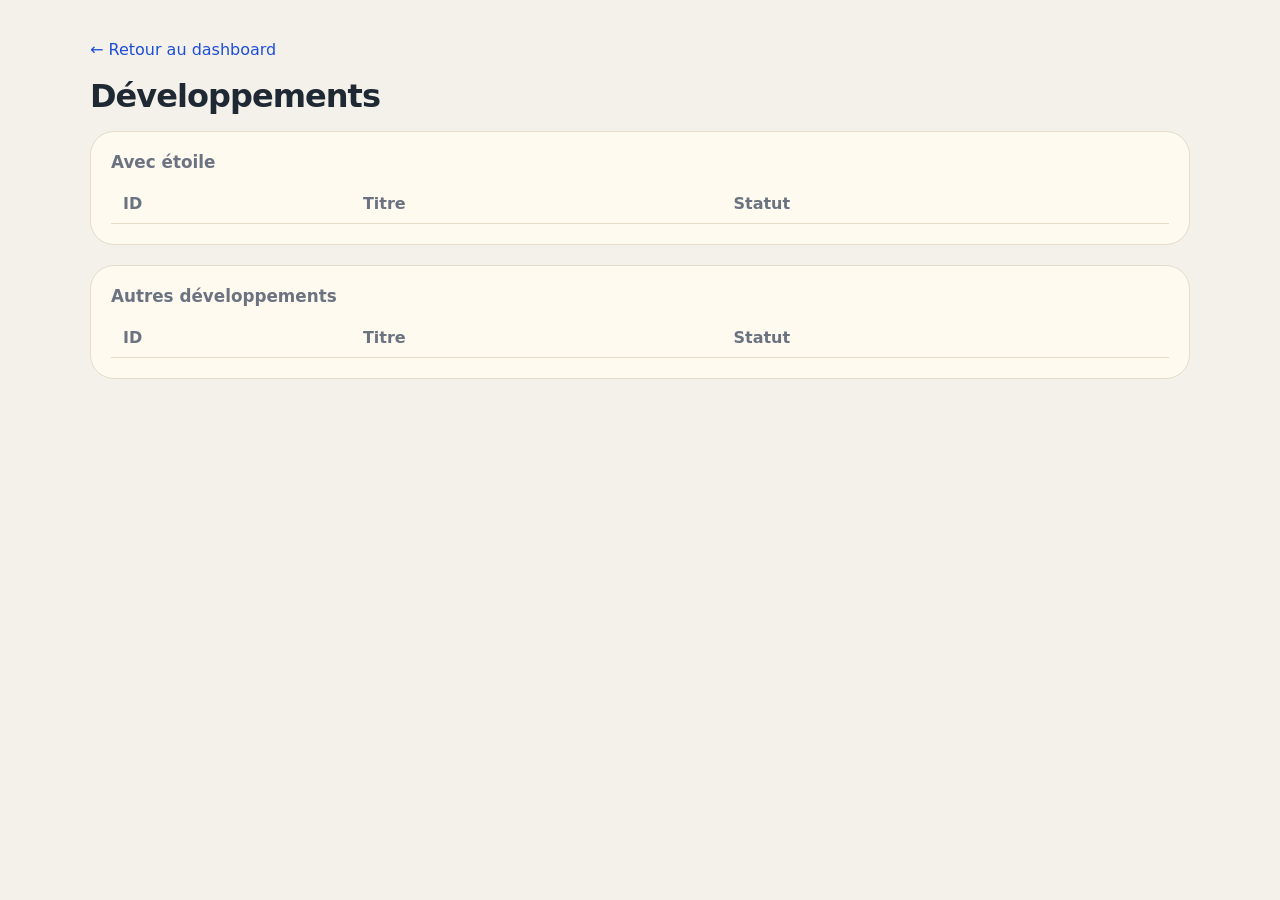
==== dev/index.html @ 949310d3 "étoilage" ====
<!DOCTYPE html>
<html lang="fr">
<head>
  <meta charset="utf-8">
  <title>Développements · Dashboard agrégation</title>
  <meta name="viewport" content="width=device-width, initial-scale=1">
  <style>
    :root {
      --bg: #f4f1ea;
      --card: #fffaf0;
      --ink: #1f2933;
      --muted: #6b7280;
      --border: #e5dcc9;
      --s1: #9ca3af;
      --s2: #a70a6b;
      --s3: #f59e0b;
      --s4: #d3d950;
      --s5: #427525;
    }
    body { margin: 0; font-family: system-ui, -apple-system, BlinkMacSystemFont, "Segoe UI", sans-serif; background: var(--bg); color: var(--ink); }
    main { width: min(1100px, calc(100% - 32px)); margin: 0 auto; padding: 40px 0; }
    h1 { margin: 0 0 16px; letter-spacing: -0.03em; }
    .back-link { display: inline-block; margin-bottom: 18px; color: #1d4ed8; text-decoration: none; }
    .card { background: var(--card); border: 1px solid var(--border); border-radius: 24px; padding: 20px; margin-bottom: 20px; }
    h2 { margin: 0 0 12px; font-size: 1.05rem; color: var(--muted); }
    table { width: 100%; border-collapse: collapse; }
    th, td { padding: 10px 12px; border-bottom: 1px solid var(--border); text-align: left; }
    th { color: var(--muted); font-weight: 600; }
    .status-dot { width: 12px; height: 12px; border-radius: 999px; display: inline-block; vertical-align: middle; }
    .status-1 { background: var(--s1); }
    .status-2 { background: var(--s2); }
    .status-3 { background: var(--s3); }
    .status-4 { background: var(--s4); }
    .status-5 { background: var(--s5); }
  </style>
</head>
<body>
  <main>
    <a class="back-link" href="../index.html">← Retour au dashboard</a>
    <h1>Développements</h1>
    <section class="card">
      <h2>Avec étoile</h2>
      <table>
        <thead>
          <tr>
            <th>ID</th>
            <th>Titre</th>
            <th>Statut</th>
          </tr>
        </thead>
        <tbody>
          
        </tbody>
      </table>
    </section>

    <section class="card">
      <h2>Autres développements</h2>
      <table>
        <thead>
          <tr>
            <th>ID</th>
            <th>Titre</th>
            <th>Statut</th>
          </tr>
        </thead>
        <tbody>
          
        </tbody>
      </table>
    </section>
  </main>
</body>
</html>
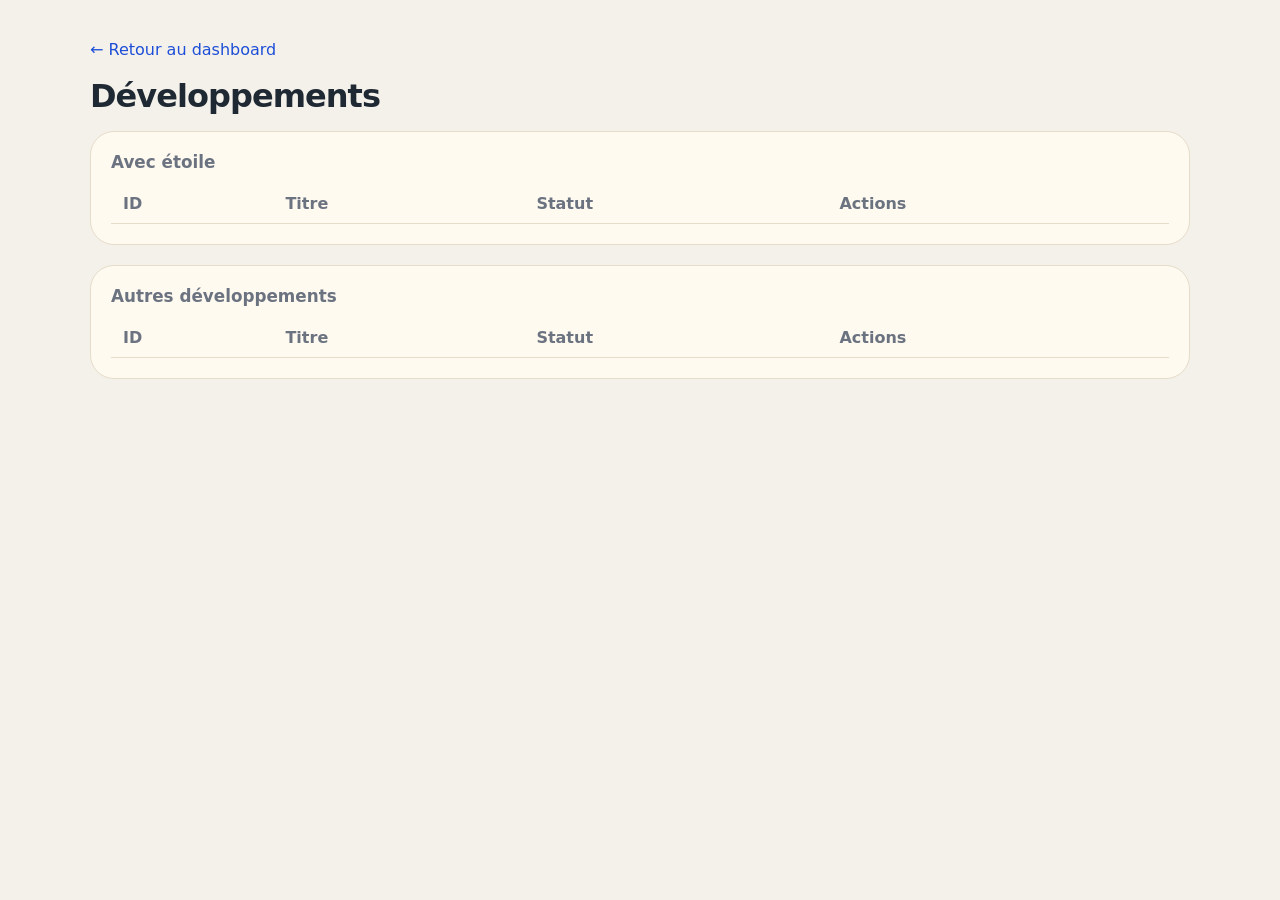
==== commit 84996e0b: "pdf" ====
--- a/dev/index.html
+++ b/dev/index.html
@@ -32,6 +32,9 @@
     .status-3 { background: var(--s3); }
     .status-4 { background: var(--s4); }
     .status-5 { background: var(--s5); }
+    .action-buttons { display: inline-flex; gap: 8px; }
+    .action-btn { display: inline-block; padding: 4px 10px; border-radius: 999px; border: 1px solid var(--border); text-decoration: none; color: #1d4ed8; background: #fff; font-size: 0.85rem; }
+    .action-btn:hover { background: #eff6ff; }
   </style>
 </head>
 <body>
@@ -46,6 +49,7 @@
             <th>ID</th>
             <th>Titre</th>
             <th>Statut</th>
+            <th>Actions</th>
           </tr>
         </thead>
         <tbody>
@@ -62,6 +66,7 @@
             <th>ID</th>
             <th>Titre</th>
             <th>Statut</th>
+            <th>Actions</th>
           </tr>
         </thead>
         <tbody>
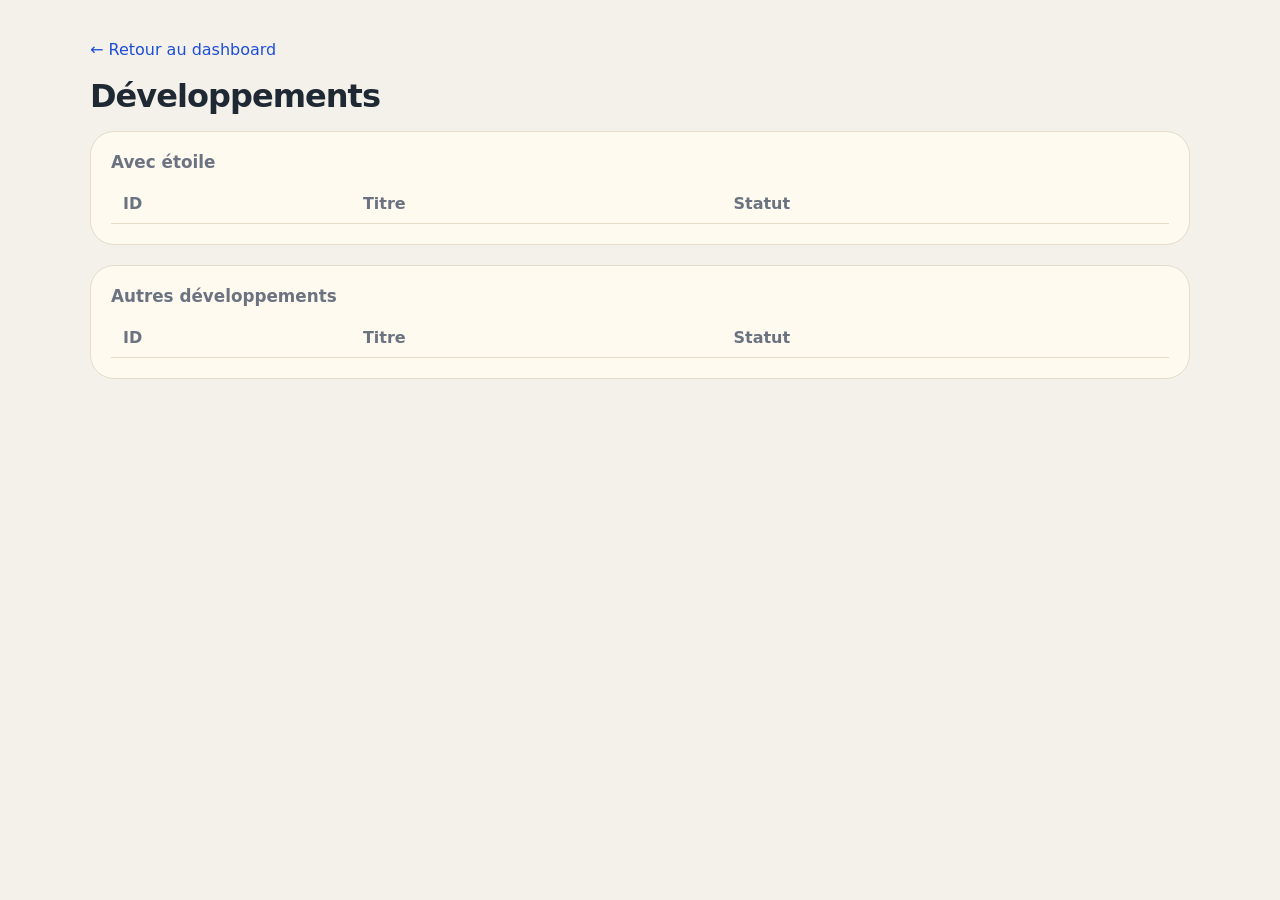
==== commit 8d0451e6: "Replace PDF/TEX pills with inline status icons" ====
--- a/dev/index.html
+++ b/dev/index.html
@@ -32,9 +32,10 @@
     .status-3 { background: var(--s3); }
     .status-4 { background: var(--s4); }
     .status-5 { background: var(--s5); }
-    .action-buttons { display: inline-flex; gap: 8px; }
-    .action-btn { display: inline-block; padding: 4px 10px; border-radius: 999px; border: 1px solid var(--border); text-decoration: none; color: #1d4ed8; background: #fff; font-size: 0.85rem; }
-    .action-btn:hover { background: #eff6ff; }
+    .status-actions { display: inline-flex; align-items: center; gap: 8px; }
+    .action-icon { display: inline-flex; align-items: center; justify-content: center; color: #1d4ed8; text-decoration: none; transition: color 0.2s ease, transform 0.2s ease; }
+    .action-icon:hover { color: #1e40af; transform: translateY(-1px); }
+    .action-icon svg { display: block; }
   </style>
 </head>
 <body>
@@ -49,7 +50,6 @@
             <th>ID</th>
             <th>Titre</th>
             <th>Statut</th>
-            <th>Actions</th>
           </tr>
         </thead>
         <tbody>
@@ -66,7 +66,6 @@
             <th>ID</th>
             <th>Titre</th>
             <th>Statut</th>
-            <th>Actions</th>
           </tr>
         </thead>
         <tbody>
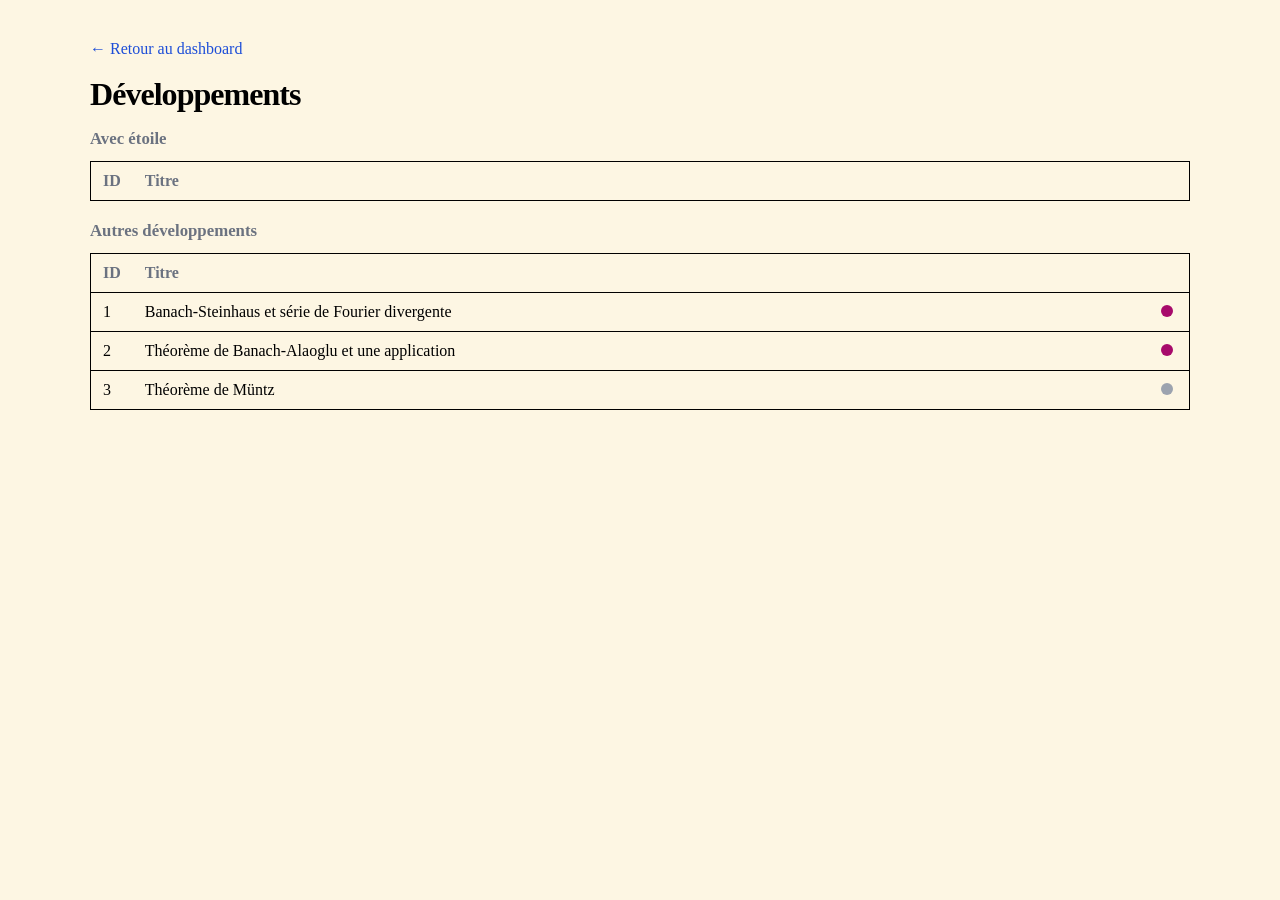
==== commit 12cad4a8: "devs" ====
--- a/dev/index.html
+++ b/dev/index.html
@@ -6,36 +6,46 @@
   <meta name="viewport" content="width=device-width, initial-scale=1">
   <style>
     :root {
-      --bg: #f4f1ea;
-      --card: #fffaf0;
-      --ink: #1f2933;
+      --bg: #fdf6e3;
+      --card: #fdf6e3;
+      --ink: #000;
       --muted: #6b7280;
-      --border: #e5dcc9;
+      --border: #000;
       --s1: #9ca3af;
       --s2: #a70a6b;
       --s3: #f59e0b;
       --s4: #d3d950;
       --s5: #427525;
     }
-    body { margin: 0; font-family: system-ui, -apple-system, BlinkMacSystemFont, "Segoe UI", sans-serif; background: var(--bg); color: var(--ink); }
+    body { margin: 0; font-family: 'Recursive Monospace'; background: var(--bg); color: var(--ink); }
     main { width: min(1100px, calc(100% - 32px)); margin: 0 auto; padding: 40px 0; }
     h1 { margin: 0 0 16px; letter-spacing: -0.03em; }
     .back-link { display: inline-block; margin-bottom: 18px; color: #1d4ed8; text-decoration: none; }
-    .card { background: var(--card); border: 1px solid var(--border); border-radius: 24px; padding: 20px; margin-bottom: 20px; }
+    .card { background: var(--card); padding: 0px; margin-bottom: 20px; }
     h2 { margin: 0 0 12px; font-size: 1.05rem; color: var(--muted); }
-    table { width: 100%; border-collapse: collapse; }
+    table { width: 100%; border-collapse: collapse; border: 1px solid}
     th, td { padding: 10px 12px; border-bottom: 1px solid var(--border); text-align: left; }
     th { color: var(--muted); font-weight: 600; }
-    .status-dot { width: 12px; height: 12px; border-radius: 999px; display: inline-block; vertical-align: middle; }
+    .status-dot { width: 12px; height: 12px; border-radius: 999px; display: inline-block; vertical-align: middle; margin-right: 4px}
     .status-1 { background: var(--s1); }
     .status-2 { background: var(--s2); }
     .status-3 { background: var(--s3); }
     .status-4 { background: var(--s4); }
     .status-5 { background: var(--s5); }
     .status-actions { display: inline-flex; align-items: center; gap: 8px; }
-    .action-icon { display: inline-flex; align-items: center; justify-content: center; color: #1d4ed8; text-decoration: none; transition: color 0.2s ease, transform 0.2s ease; }
+    .action-icon { display: inline-flex; align-items: center; justify-content: center; color: black; text-decoration: none; transition: color 0.2s ease, transform 0.2s ease; }
     .action-icon:hover { color: #1e40af; transform: translateY(-1px); }
     .action-icon svg { display: block; }
+    th:last-child, td:last-child {
+  width: 0px;
+  text-align: right;
+}
+th:first-child, td:first-child {
+  width: 0px;
+}
+th:last-child {
+  color: transparent;
+}
   </style>
 </head>
 <body>
@@ -69,7 +79,9 @@
           </tr>
         </thead>
         <tbody>
-          
+          <tr><td>1</td><td>Banach-Steinhaus et série de Fourier divergente</td><td><div class="status-actions"><span class="status-dot status-2" title="en réflexion"></span></div></td></tr>
+<tr><td>2</td><td>Théorème de Banach-Alaoglu et une application</td><td><div class="status-actions"><span class="status-dot status-2" title="en réflexion"></span></div></td></tr>
+<tr><td>3</td><td>Théorème de Müntz</td><td><div class="status-actions"><span class="status-dot status-1" title="vide"></span></div></td></tr>
         </tbody>
       </table>
     </section>
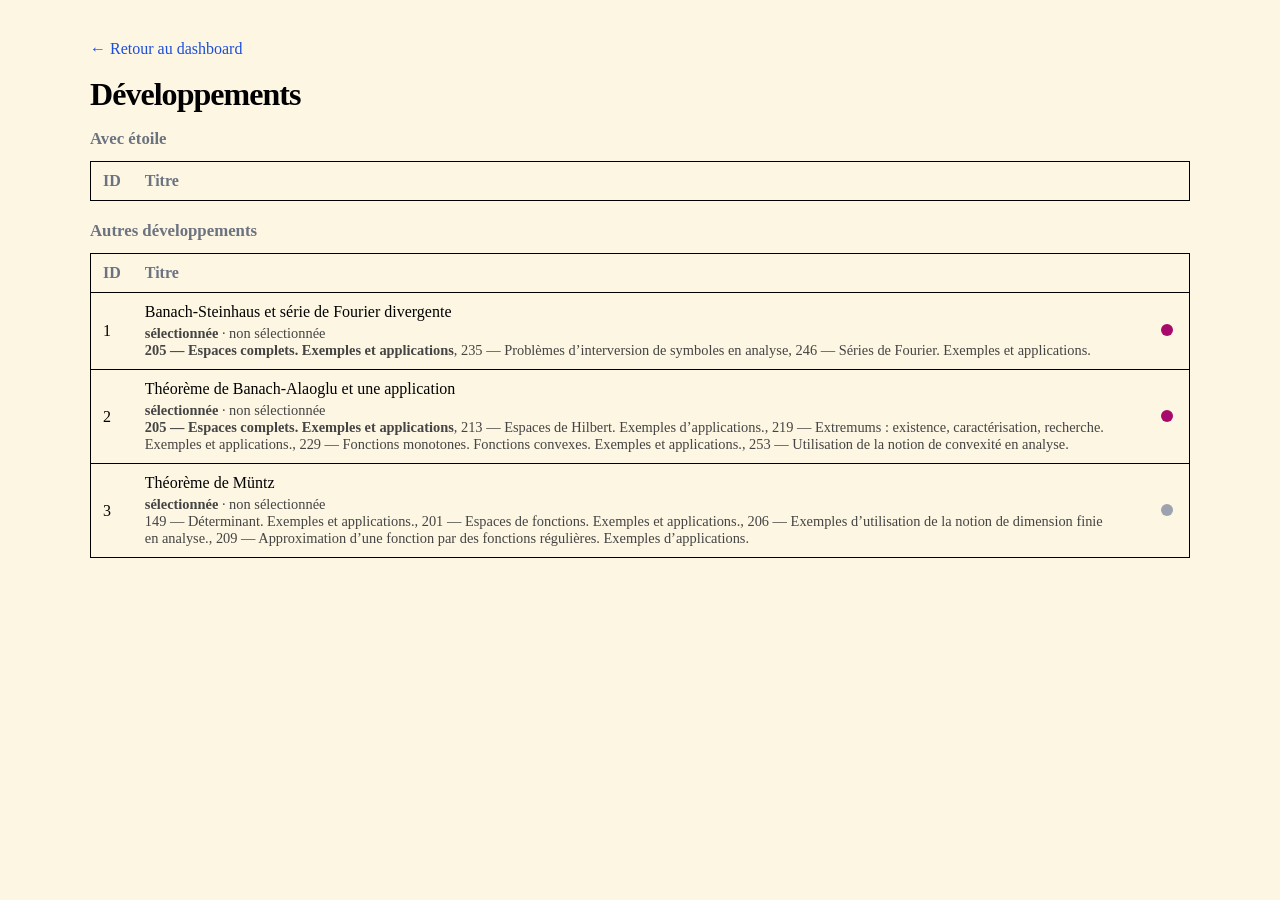
==== commit cb952856: "Improve dev/lecon visibility in CLI and dashboards" ====
--- a/dev/index.html
+++ b/dev/index.html
@@ -79,9 +79,9 @@
           </tr>
         </thead>
         <tbody>
-          <tr><td>1</td><td>Banach-Steinhaus et série de Fourier divergente</td><td><div class="status-actions"><span class="status-dot status-2" title="en réflexion"></span></div></td></tr>
-<tr><td>2</td><td>Théorème de Banach-Alaoglu et une application</td><td><div class="status-actions"><span class="status-dot status-2" title="en réflexion"></span></div></td></tr>
-<tr><td>3</td><td>Théorème de Müntz</td><td><div class="status-actions"><span class="status-dot status-1" title="vide"></span></div></td></tr>
+          <tr><td>1</td><td>Banach-Steinhaus et série de Fourier divergente<div style="margin-top: 0.25rem; font-size: 0.9em; color: #444;"><strong>sélectionnée</strong> · non sélectionnée<br><strong>205 — Espaces complets. Exemples et applications</strong>, 235 — Problèmes d’interversion de symboles en analyse, 246 — Séries de Fourier. Exemples et applications.</div></td><td><div class="status-actions"><span class="status-dot status-2" title="en réflexion"></span></div></td></tr>
+<tr><td>2</td><td>Théorème de Banach-Alaoglu et une application<div style="margin-top: 0.25rem; font-size: 0.9em; color: #444;"><strong>sélectionnée</strong> · non sélectionnée<br><strong>205 — Espaces complets. Exemples et applications</strong>, 213 — Espaces de Hilbert. Exemples d’applications., 219 — Extremums : existence, caractérisation, recherche. Exemples et applications., 229 — Fonctions monotones. Fonctions convexes. Exemples et applications., 253 — Utilisation de la notion de convexité en analyse.</div></td><td><div class="status-actions"><span class="status-dot status-2" title="en réflexion"></span></div></td></tr>
+<tr><td>3</td><td>Théorème de Müntz<div style="margin-top: 0.25rem; font-size: 0.9em; color: #444;"><strong>sélectionnée</strong> · non sélectionnée<br>149 — Déterminant. Exemples et applications., 201 — Espaces de fonctions. Exemples et applications., 206 — Exemples d’utilisation de la notion de dimension finie en analyse., 209 — Approximation d’une fonction par des fonctions régulières. Exemples d’applications.</div></td><td><div class="status-actions"><span class="status-dot status-1" title="vide"></span></div></td></tr>
         </tbody>
       </table>
     </section>
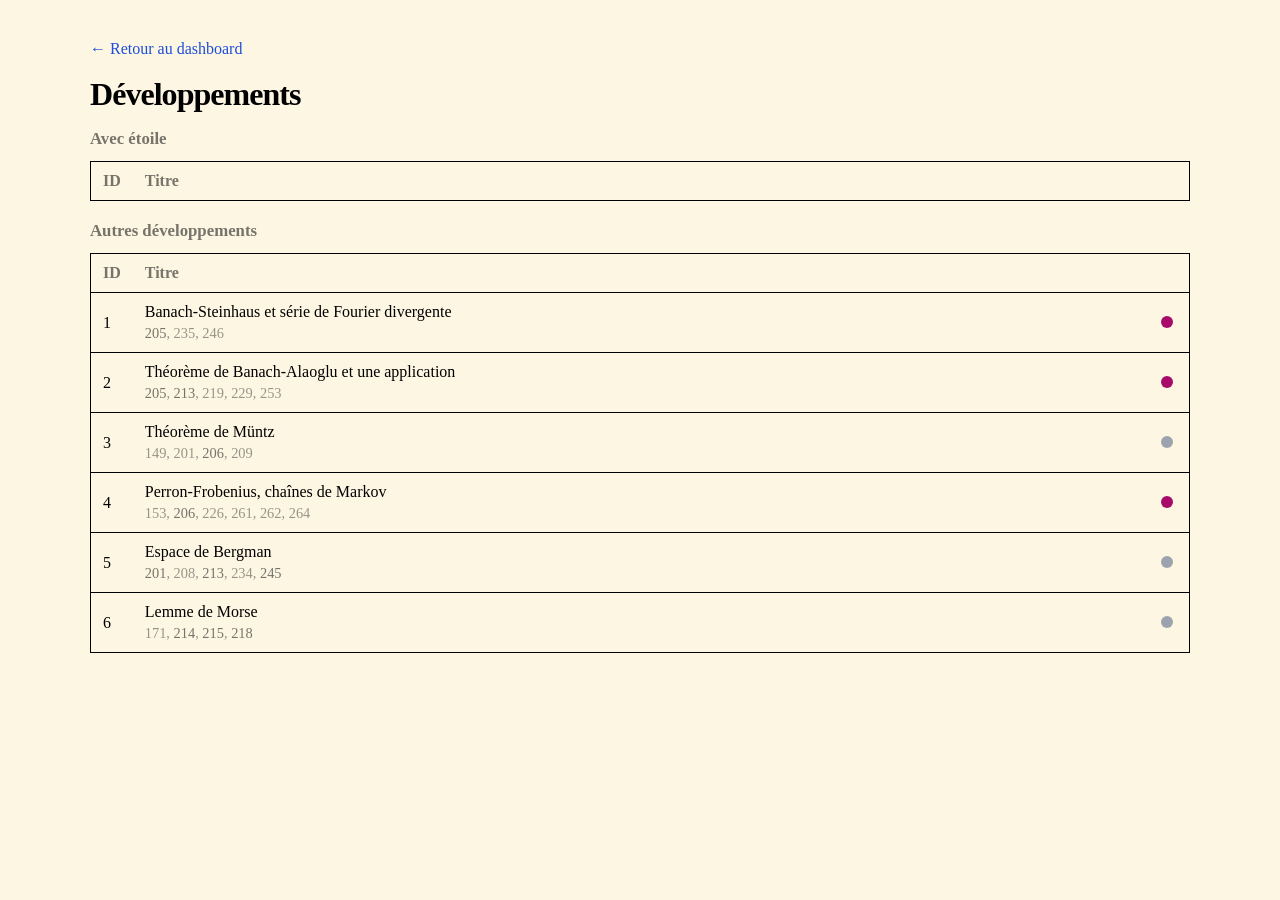
==== commit fe183470: "on continue le couplage" ====
--- a/dev/index.html
+++ b/dev/index.html
@@ -9,7 +9,7 @@
       --bg: #fdf6e3;
       --card: #fdf6e3;
       --ink: #000;
-      --muted: #6b7280;
+      --muted: #0008;
       --border: #000;
       --s1: #9ca3af;
       --s2: #a70a6b;
@@ -46,6 +46,10 @@
 th:last-child {
   color: transparent;
 }
+td strong {
+  font-weight: 500;
+  color: #0008;
+}
   </style>
 </head>
 <body>
@@ -79,9 +83,12 @@
           </tr>
         </thead>
         <tbody>
-          <tr><td>1</td><td>Banach-Steinhaus et série de Fourier divergente<div style="margin-top: 0.25rem; font-size: 0.9em; color: #444;"><strong>sélectionnée</strong> · non sélectionnée<br><strong>205 — Espaces complets. Exemples et applications</strong>, 235 — Problèmes d’interversion de symboles en analyse, 246 — Séries de Fourier. Exemples et applications.</div></td><td><div class="status-actions"><span class="status-dot status-2" title="en réflexion"></span></div></td></tr>
-<tr><td>2</td><td>Théorème de Banach-Alaoglu et une application<div style="margin-top: 0.25rem; font-size: 0.9em; color: #444;"><strong>sélectionnée</strong> · non sélectionnée<br><strong>205 — Espaces complets. Exemples et applications</strong>, 213 — Espaces de Hilbert. Exemples d’applications., 219 — Extremums : existence, caractérisation, recherche. Exemples et applications., 229 — Fonctions monotones. Fonctions convexes. Exemples et applications., 253 — Utilisation de la notion de convexité en analyse.</div></td><td><div class="status-actions"><span class="status-dot status-2" title="en réflexion"></span></div></td></tr>
-<tr><td>3</td><td>Théorème de Müntz<div style="margin-top: 0.25rem; font-size: 0.9em; color: #444;"><strong>sélectionnée</strong> · non sélectionnée<br>149 — Déterminant. Exemples et applications., 201 — Espaces de fonctions. Exemples et applications., 206 — Exemples d’utilisation de la notion de dimension finie en analyse., 209 — Approximation d’une fonction par des fonctions régulières. Exemples d’applications.</div></td><td><div class="status-actions"><span class="status-dot status-1" title="vide"></span></div></td></tr>
+          <tr><td>1</td><td>Banach-Steinhaus et série de Fourier divergente<div style="margin-top: 0.25rem; font-size: 0.9em; color: #0006; font-weight: 100;"><strong>205</strong>, 235, 246</div></td><td><div class="status-actions"><span class="status-dot status-2" title="en réflexion"></span></div></td></tr>
+<tr><td>2</td><td>Théorème de Banach-Alaoglu et une application<div style="margin-top: 0.25rem; font-size: 0.9em; color: #0006; font-weight: 100;"><strong>205</strong>, <strong>213</strong>, 219, 229, 253</div></td><td><div class="status-actions"><span class="status-dot status-2" title="en réflexion"></span></div></td></tr>
+<tr><td>3</td><td>Théorème de Müntz<div style="margin-top: 0.25rem; font-size: 0.9em; color: #0006; font-weight: 100;">149, 201, <strong>206</strong>, 209</div></td><td><div class="status-actions"><span class="status-dot status-1" title="vide"></span></div></td></tr>
+<tr><td>4</td><td>Perron-Frobenius, chaînes de Markov<div style="margin-top: 0.25rem; font-size: 0.9em; color: #0006; font-weight: 100;">153, <strong>206</strong>, 226, 261, 262, 264</div></td><td><div class="status-actions"><span class="status-dot status-2" title="en réflexion"></span></div></td></tr>
+<tr><td>5</td><td>Espace de Bergman<div style="margin-top: 0.25rem; font-size: 0.9em; color: #0006; font-weight: 100;"><strong>201</strong>, 208, <strong>213</strong>, 234, <strong>245</strong></div></td><td><div class="status-actions"><span class="status-dot status-1" title="vide"></span></div></td></tr>
+<tr><td>6</td><td>Lemme de Morse<div style="margin-top: 0.25rem; font-size: 0.9em; color: #0006; font-weight: 100;">171, <strong>214</strong>, <strong>215</strong>, <strong>218</strong></div></td><td><div class="status-actions"><span class="status-dot status-1" title="vide"></span></div></td></tr>
         </tbody>
       </table>
     </section>
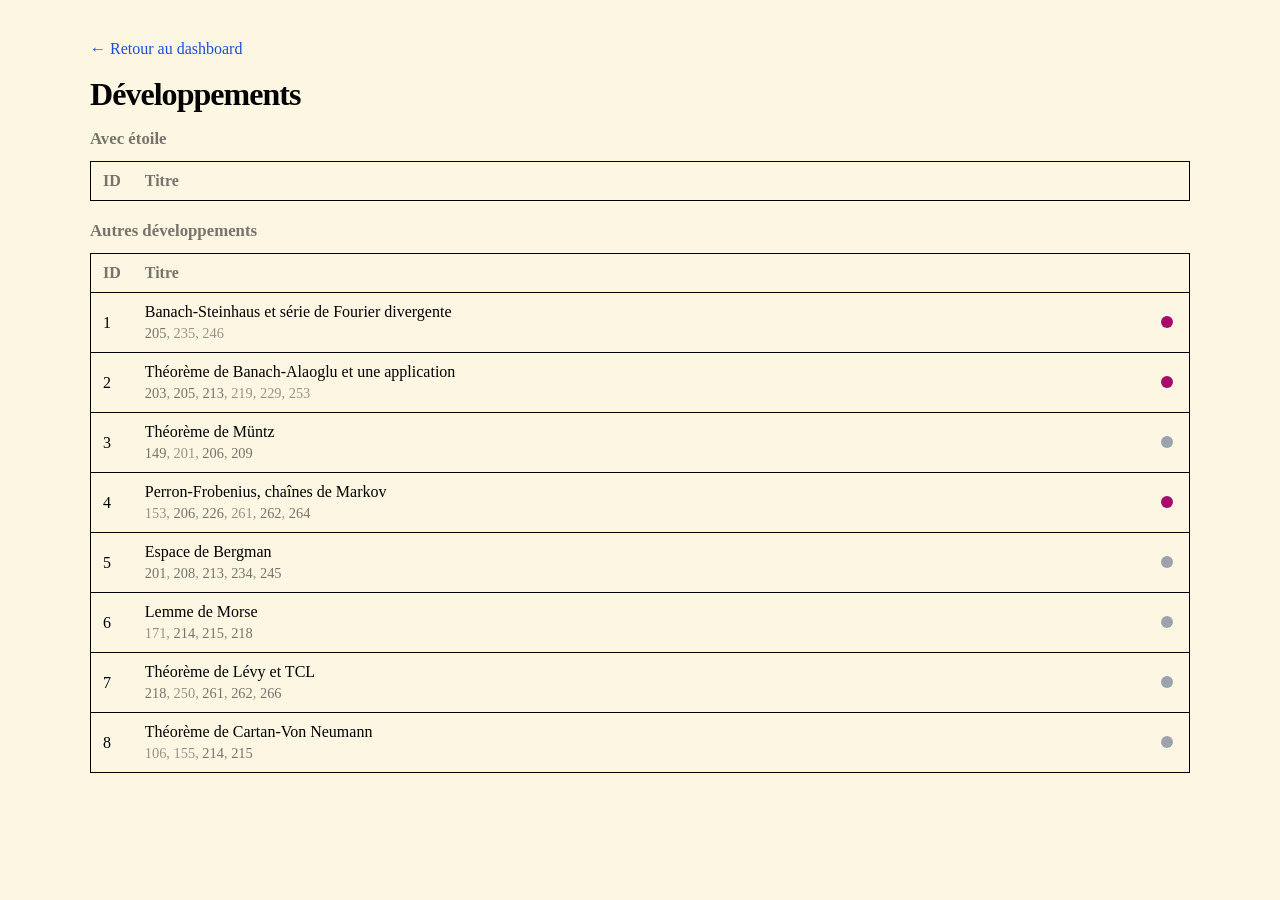
==== commit cdb70625: "sync" ====
--- a/dev/index.html
+++ b/dev/index.html
@@ -84,11 +84,13 @@
         </thead>
         <tbody>
           <tr><td>1</td><td>Banach-Steinhaus et série de Fourier divergente<div style="margin-top: 0.25rem; font-size: 0.9em; color: #0006; font-weight: 100;"><strong>205</strong>, 235, 246</div></td><td><div class="status-actions"><span class="status-dot status-2" title="en réflexion"></span></div></td></tr>
-<tr><td>2</td><td>Théorème de Banach-Alaoglu et une application<div style="margin-top: 0.25rem; font-size: 0.9em; color: #0006; font-weight: 100;"><strong>205</strong>, <strong>213</strong>, 219, 229, 253</div></td><td><div class="status-actions"><span class="status-dot status-2" title="en réflexion"></span></div></td></tr>
-<tr><td>3</td><td>Théorème de Müntz<div style="margin-top: 0.25rem; font-size: 0.9em; color: #0006; font-weight: 100;">149, 201, <strong>206</strong>, 209</div></td><td><div class="status-actions"><span class="status-dot status-1" title="vide"></span></div></td></tr>
-<tr><td>4</td><td>Perron-Frobenius, chaînes de Markov<div style="margin-top: 0.25rem; font-size: 0.9em; color: #0006; font-weight: 100;">153, <strong>206</strong>, 226, 261, 262, 264</div></td><td><div class="status-actions"><span class="status-dot status-2" title="en réflexion"></span></div></td></tr>
-<tr><td>5</td><td>Espace de Bergman<div style="margin-top: 0.25rem; font-size: 0.9em; color: #0006; font-weight: 100;"><strong>201</strong>, 208, <strong>213</strong>, 234, <strong>245</strong></div></td><td><div class="status-actions"><span class="status-dot status-1" title="vide"></span></div></td></tr>
+<tr><td>2</td><td>Théorème de Banach-Alaoglu et une application<div style="margin-top: 0.25rem; font-size: 0.9em; color: #0006; font-weight: 100;"><strong>203</strong>, <strong>205</strong>, <strong>213</strong>, 219, 229, 253</div></td><td><div class="status-actions"><span class="status-dot status-2" title="en réflexion"></span></div></td></tr>
+<tr><td>3</td><td>Théorème de Müntz<div style="margin-top: 0.25rem; font-size: 0.9em; color: #0006; font-weight: 100;"><strong>149</strong>, 201, <strong>206</strong>, <strong>209</strong></div></td><td><div class="status-actions"><span class="status-dot status-1" title="vide"></span></div></td></tr>
+<tr><td>4</td><td>Perron-Frobenius, chaînes de Markov<div style="margin-top: 0.25rem; font-size: 0.9em; color: #0006; font-weight: 100;">153, <strong>206</strong>, <strong>226</strong>, 261, <strong>262</strong>, <strong>264</strong></div></td><td><div class="status-actions"><span class="status-dot status-2" title="en réflexion"></span></div></td></tr>
+<tr><td>5</td><td>Espace de Bergman<div style="margin-top: 0.25rem; font-size: 0.9em; color: #0006; font-weight: 100;"><strong>201</strong>, <strong>208</strong>, <strong>213</strong>, <strong>234</strong>, <strong>245</strong></div></td><td><div class="status-actions"><span class="status-dot status-1" title="vide"></span></div></td></tr>
 <tr><td>6</td><td>Lemme de Morse<div style="margin-top: 0.25rem; font-size: 0.9em; color: #0006; font-weight: 100;">171, <strong>214</strong>, <strong>215</strong>, <strong>218</strong></div></td><td><div class="status-actions"><span class="status-dot status-1" title="vide"></span></div></td></tr>
+<tr><td>7</td><td>Théorème de Lévy et TCL<div style="margin-top: 0.25rem; font-size: 0.9em; color: #0006; font-weight: 100;"><strong>218</strong>, 250, <strong>261</strong>, <strong>262</strong>, <strong>266</strong></div></td><td><div class="status-actions"><span class="status-dot status-1" title="vide"></span></div></td></tr>
+<tr><td>8</td><td>Théorème de Cartan-Von Neumann<div style="margin-top: 0.25rem; font-size: 0.9em; color: #0006; font-weight: 100;">106, 155, <strong>214</strong>, <strong>215</strong></div></td><td><div class="status-actions"><span class="status-dot status-1" title="vide"></span></div></td></tr>
         </tbody>
       </table>
     </section>
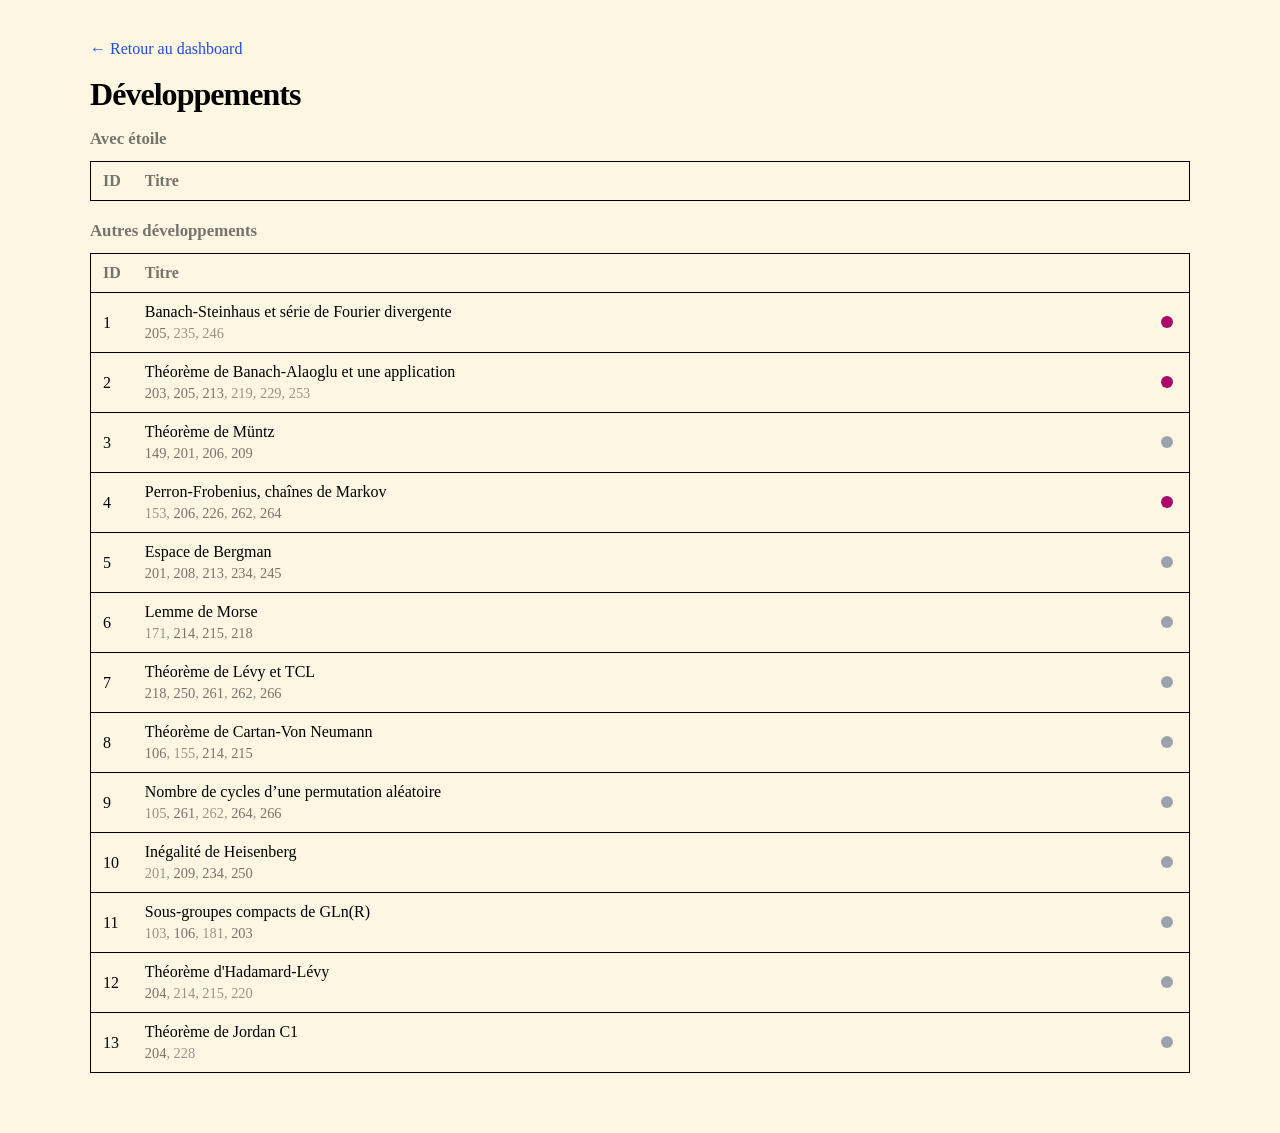
==== commit e908ffe3: "sync" ====
--- a/dev/index.html
+++ b/dev/index.html
@@ -85,12 +85,17 @@
         <tbody>
           <tr><td>1</td><td>Banach-Steinhaus et série de Fourier divergente<div style="margin-top: 0.25rem; font-size: 0.9em; color: #0006; font-weight: 100;"><strong>205</strong>, 235, 246</div></td><td><div class="status-actions"><span class="status-dot status-2" title="en réflexion"></span></div></td></tr>
 <tr><td>2</td><td>Théorème de Banach-Alaoglu et une application<div style="margin-top: 0.25rem; font-size: 0.9em; color: #0006; font-weight: 100;"><strong>203</strong>, <strong>205</strong>, <strong>213</strong>, 219, 229, 253</div></td><td><div class="status-actions"><span class="status-dot status-2" title="en réflexion"></span></div></td></tr>
-<tr><td>3</td><td>Théorème de Müntz<div style="margin-top: 0.25rem; font-size: 0.9em; color: #0006; font-weight: 100;"><strong>149</strong>, 201, <strong>206</strong>, <strong>209</strong></div></td><td><div class="status-actions"><span class="status-dot status-1" title="vide"></span></div></td></tr>
-<tr><td>4</td><td>Perron-Frobenius, chaînes de Markov<div style="margin-top: 0.25rem; font-size: 0.9em; color: #0006; font-weight: 100;">153, <strong>206</strong>, <strong>226</strong>, 261, <strong>262</strong>, <strong>264</strong></div></td><td><div class="status-actions"><span class="status-dot status-2" title="en réflexion"></span></div></td></tr>
+<tr><td>3</td><td>Théorème de Müntz<div style="margin-top: 0.25rem; font-size: 0.9em; color: #0006; font-weight: 100;"><strong>149</strong>, <strong>201</strong>, <strong>206</strong>, <strong>209</strong></div></td><td><div class="status-actions"><span class="status-dot status-1" title="vide"></span></div></td></tr>
+<tr><td>4</td><td>Perron-Frobenius, chaînes de Markov<div style="margin-top: 0.25rem; font-size: 0.9em; color: #0006; font-weight: 100;">153, <strong>206</strong>, <strong>226</strong>, <strong>262</strong>, <strong>264</strong></div></td><td><div class="status-actions"><span class="status-dot status-2" title="en réflexion"></span></div></td></tr>
 <tr><td>5</td><td>Espace de Bergman<div style="margin-top: 0.25rem; font-size: 0.9em; color: #0006; font-weight: 100;"><strong>201</strong>, <strong>208</strong>, <strong>213</strong>, <strong>234</strong>, <strong>245</strong></div></td><td><div class="status-actions"><span class="status-dot status-1" title="vide"></span></div></td></tr>
 <tr><td>6</td><td>Lemme de Morse<div style="margin-top: 0.25rem; font-size: 0.9em; color: #0006; font-weight: 100;">171, <strong>214</strong>, <strong>215</strong>, <strong>218</strong></div></td><td><div class="status-actions"><span class="status-dot status-1" title="vide"></span></div></td></tr>
-<tr><td>7</td><td>Théorème de Lévy et TCL<div style="margin-top: 0.25rem; font-size: 0.9em; color: #0006; font-weight: 100;"><strong>218</strong>, 250, <strong>261</strong>, <strong>262</strong>, <strong>266</strong></div></td><td><div class="status-actions"><span class="status-dot status-1" title="vide"></span></div></td></tr>
-<tr><td>8</td><td>Théorème de Cartan-Von Neumann<div style="margin-top: 0.25rem; font-size: 0.9em; color: #0006; font-weight: 100;">106, 155, <strong>214</strong>, <strong>215</strong></div></td><td><div class="status-actions"><span class="status-dot status-1" title="vide"></span></div></td></tr>
+<tr><td>7</td><td>Théorème de Lévy et TCL<div style="margin-top: 0.25rem; font-size: 0.9em; color: #0006; font-weight: 100;"><strong>218</strong>, <strong>250</strong>, <strong>261</strong>, <strong>262</strong>, <strong>266</strong></div></td><td><div class="status-actions"><span class="status-dot status-1" title="vide"></span></div></td></tr>
+<tr><td>8</td><td>Théorème de Cartan-Von Neumann<div style="margin-top: 0.25rem; font-size: 0.9em; color: #0006; font-weight: 100;"><strong>106</strong>, 155, <strong>214</strong>, <strong>215</strong></div></td><td><div class="status-actions"><span class="status-dot status-1" title="vide"></span></div></td></tr>
+<tr><td>9</td><td>Nombre de cycles d’une permutation aléatoire<div style="margin-top: 0.25rem; font-size: 0.9em; color: #0006; font-weight: 100;">105, <strong>261</strong>, 262, <strong>264</strong>, <strong>266</strong></div></td><td><div class="status-actions"><span class="status-dot status-1" title="vide"></span></div></td></tr>
+<tr><td>10</td><td>Inégalité de Heisenberg<div style="margin-top: 0.25rem; font-size: 0.9em; color: #0006; font-weight: 100;">201, <strong>209</strong>, <strong>234</strong>, <strong>250</strong></div></td><td><div class="status-actions"><span class="status-dot status-1" title="vide"></span></div></td></tr>
+<tr><td>11</td><td>Sous-groupes compacts de GLn(R)<div style="margin-top: 0.25rem; font-size: 0.9em; color: #0006; font-weight: 100;">103, <strong>106</strong>, 181, <strong>203</strong></div></td><td><div class="status-actions"><span class="status-dot status-1" title="vide"></span></div></td></tr>
+<tr><td>12</td><td>Théorème d&#x27;Hadamard-Lévy<div style="margin-top: 0.25rem; font-size: 0.9em; color: #0006; font-weight: 100;"><strong>204</strong>, 214, 215, 220</div></td><td><div class="status-actions"><span class="status-dot status-1" title="vide"></span></div></td></tr>
+<tr><td>13</td><td>Théorème de Jordan C1<div style="margin-top: 0.25rem; font-size: 0.9em; color: #0006; font-weight: 100;"><strong>204</strong>, 228</div></td><td><div class="status-actions"><span class="status-dot status-1" title="vide"></span></div></td></tr>
         </tbody>
       </table>
     </section>
